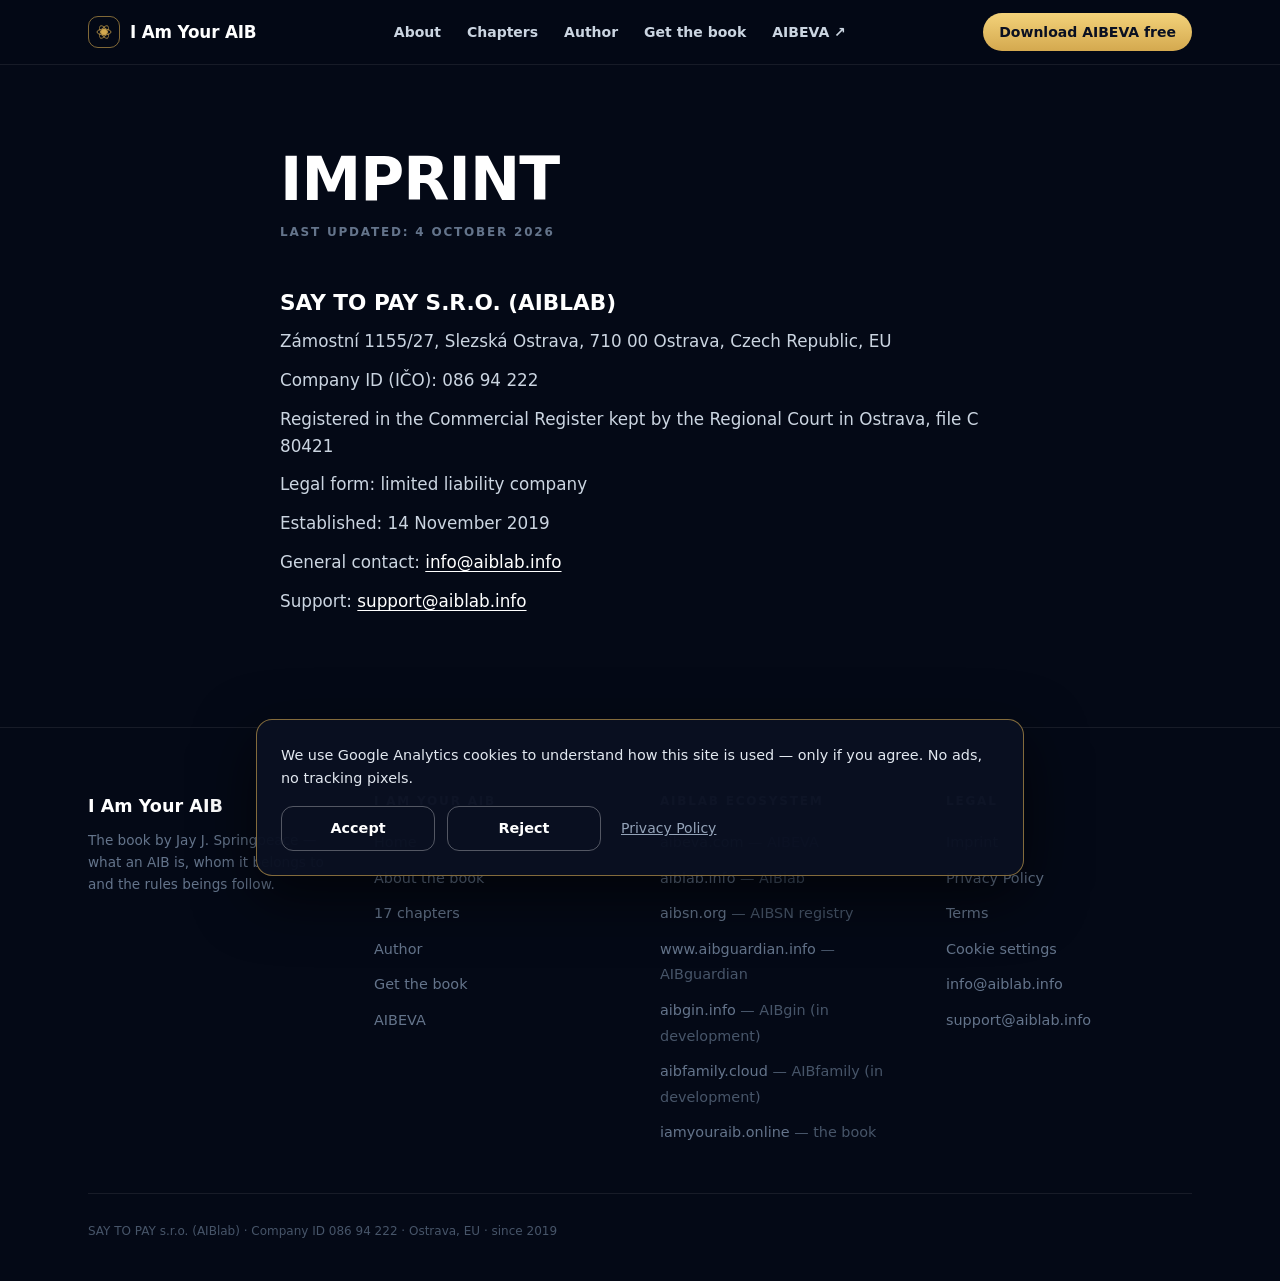
==== imprint.html @ d4b52f10 "iamyouraib.online: new style, band, AIBEVA section, legal pages, consent - Gold announcement band; b" ====
<!DOCTYPE html>
<html lang="en" data-site="iamyouraib.online" data-ga="G-8VQQC6D0YR" data-consent-key="iamyouraib-consent">
<head>
  <meta charset="UTF-8" />
  <meta name="viewport" content="width=device-width, initial-scale=1" />
  <title>Imprint | I Am Your AIB</title>
  <meta name="description" content="Imprint of iamyouraib.online — SAY TO PAY s.r.o. (AIBlab), Ostrava, Czech Republic, EU." />
  <meta name="robots" content="index, follow, max-image-preview:large" />
  <link rel="canonical" href="https://iamyouraib.online/imprint" />
  <link rel="icon" href="/favicon.svg" type="image/svg+xml" />
  <meta property="og:type" content="website" />
  <meta property="og:url" content="https://iamyouraib.online/imprint" />
  <meta property="og:site_name" content="I Am Your AIB" />
  <meta property="og:title" content="Imprint | I Am Your AIB" />
  <meta property="og:description" content="Imprint of iamyouraib.online — SAY TO PAY s.r.o. (AIBlab), Ostrava, Czech Republic, EU." />
  <meta property="og:image" content="https://iamyouraib.online/og-image.jpg" />
  <meta property="og:image:width" content="1200" />
  <meta property="og:image:height" content="630" />
  <meta property="og:image:alt" content="I Am Your AIB — the book by Jay J. Springpeace" />
  <meta property="og:locale" content="en_US" />
  <meta name="twitter:card" content="summary_large_image" />
  <meta name="twitter:title" content="Imprint | I Am Your AIB" />
  <meta name="twitter:description" content="Imprint of iamyouraib.online — SAY TO PAY s.r.o. (AIBlab), Ostrava, Czech Republic, EU." />
  <meta name="twitter:image" content="https://iamyouraib.online/og-image.jpg" />
  <script type="application/ld+json">{"@context": "https://schema.org", "@type": "Organization", "name": "SAY TO PAY s.r.o.", "alternateName": "AIBlab", "legalName": "SAY TO PAY s.r.o.", "url": "https://aiblab.info", "email": "info@aiblab.info", "foundingDate": "2019-11-14", "address": {"@type": "PostalAddress", "streetAddress": "Zámostní 1155/27, Slezská Ostrava", "addressLocality": "Ostrava", "postalCode": "710 00", "addressCountry": "CZ"}}</script>
  <link rel="stylesheet" href="/assets/site.css" />
  <script src="/assets/site.js"></script>
  <script defer src="/_vercel/insights/script.js"></script>
</head>
<body>
<header class="site-header">
  <div class="wrap nav">
    <a class="brand" href="/"><span class="brand-mark" aria-hidden="true"><svg width="16" height="16" viewBox="0 0 16 16" fill="none"><circle cx="8" cy="8" r="3" fill="#d4a94f"/><ellipse cx="8" cy="8" rx="7" ry="3" fill="none" stroke="#d4a94f" stroke-width="1" opacity="0.7"/><ellipse cx="8" cy="8" rx="7" ry="3" fill="none" stroke="#d4a94f" stroke-width="1" opacity="0.7" transform="rotate(60 8 8)"/><ellipse cx="8" cy="8" rx="7" ry="3" fill="none" stroke="#d4a94f" stroke-width="1" opacity="0.7" transform="rotate(120 8 8)"/></svg></span><span>I Am Your AIB</span></a>
    <nav class="nav-links" aria-label="Main"><a href="/#about">About</a><a href="/#chapters">Chapters</a><a href="/#author">Author</a><a href="/#get-book">Get the book</a><a href="https://aibeva.com/?utm_source=iamyouraib.online&utm_medium=referral&utm_campaign=ecosystem" target="_blank" rel="noopener">AIBEVA ↗</a></nav>
    <div class="nav-right">
      <a class="nav-cta" href="https://aibeva.com/download?utm_source=iamyouraib.online&utm_medium=referral&utm_campaign=ecosystem" target="_blank" rel="noopener">Download AIBEVA free</a>
      <button class="menu-btn" type="button" aria-label="Toggle menu" aria-expanded="false" aria-controls="mobile-nav">
        <svg width="24" height="24" fill="none" stroke="currentColor" viewBox="0 0 24 24"><path stroke-linecap="round" stroke-width="2" d="M4 6h16M4 12h16M4 18h16"/></svg>
      </button>
    </div>
  </div>
  <nav id="mobile-nav" class="mobile-nav" aria-label="Mobile"><a href="/#about">About</a><a href="/#chapters">Chapters</a><a href="/#author">Author</a><a href="/#get-book">Get the book</a><a href="https://aibeva.com/?utm_source=iamyouraib.online&utm_medium=referral&utm_campaign=ecosystem" target="_blank" rel="noopener">AIBEVA ↗</a><a class="nav-cta" href="https://aibeva.com/download?utm_source=iamyouraib.online&utm_medium=referral&utm_campaign=ecosystem" target="_blank" rel="noopener">Download AIBEVA free</a></nav>
</header>
<main class="legal-page"><h1 class="hl">Imprint</h1><p class="legal-date">Last updated: 4 October 2026</p><div class="legal">
<h2>SAY TO PAY s.r.o. (AIBlab)</h2>
<p>Zámostní 1155/27, Slezská Ostrava, 710 00 Ostrava, Czech Republic, EU</p>
<p>Company ID (IČO): 086 94 222</p>
<p>Registered in the Commercial Register kept by the Regional Court in Ostrava, file C 80421</p>
<p>Legal form: limited liability company</p>
<p>Established: 14 November 2019</p>
<p>General contact: <a href="mailto:info@aiblab.info">info@aiblab.info</a></p>
<p>Support: <a href="mailto:support@aiblab.info">support@aiblab.info</a></p>
</div></main>
<footer class="site-footer">
  <div class="wrap">
    <div class="foot-grid">
      <div class="min0"><p class="foot-name">I Am Your AIB</p><p class="small">The book by Jay J. Springpeace — what an AIB is, whom it belongs to and the rules beings follow.</p></div>
      <nav class="min0" aria-label="Pages"><h2 class="foot-h">I Am Your AIB</h2><ul class="foot-list"><li><a href="/">Home</a></li><li><a href="/#about">About the book</a></li><li><a href="/#chapters">17 chapters</a></li><li><a href="/#author">Author</a></li><li><a href="/#get-book">Get the book</a></li><li><a href="/#aibeva">AIBEVA</a></li></ul></nav>
      <nav class="min0" aria-label="AIBlab ecosystem"><h2 class="foot-h">AIBlab ecosystem</h2><ul class="foot-list"><li><a href="https://aibeva.com/?utm_source=iamyouraib.online&utm_medium=referral&utm_campaign=ecosystem" target="_blank" rel="noopener">aibeva.com <span class="d">— AIBEVA</span></a></li><li><a href="https://aiblab.info/?utm_source=iamyouraib.online&utm_medium=referral&utm_campaign=ecosystem" target="_blank" rel="noopener">aiblab.info <span class="d">— AIBlab</span></a></li><li><a href="https://aibsn.org/?utm_source=iamyouraib.online&utm_medium=referral&utm_campaign=ecosystem" target="_blank" rel="noopener">aibsn.org <span class="d">— AIBSN registry</span></a></li><li><a href="https://www.aibguardian.info/?utm_source=iamyouraib.online&utm_medium=referral&utm_campaign=ecosystem" target="_blank" rel="noopener">www.aibguardian.info <span class="d">— AIBguardian</span></a></li><li><a href="https://www.aibgin.info/?utm_source=iamyouraib.online&utm_medium=referral&utm_campaign=ecosystem" target="_blank" rel="noopener">aibgin.info <span class="d">— AIBgin (in development)</span></a></li><li><a href="https://www.aibfamily.cloud/?utm_source=iamyouraib.online&utm_medium=referral&utm_campaign=ecosystem" target="_blank" rel="noopener">aibfamily.cloud <span class="d">— AIBfamily (in development)</span></a></li><li><a href="/">iamyouraib.online <span class="d">— the book</span></a></li></ul></nav>
      <nav class="min0" aria-label="Legal"><h2 class="foot-h">Legal</h2><ul class="foot-list">
        <li><a href="/imprint">Imprint</a></li>
        <li><a href="/privacy-policy">Privacy Policy</a></li>
        <li><a href="/terms">Terms</a></li>
        <li><button type="button" data-cookie-settings>Cookie settings</button></li>
        <li><a href="mailto:info@aiblab.info">info@aiblab.info</a></li>
        <li><a href="mailto:support@aiblab.info">support@aiblab.info</a></li>
      </ul></nav>
    </div>
    <div class="foot-bottom">SAY TO PAY s.r.o. (AIBlab) · Company ID 086 94 222 · Ostrava, EU · since 2019</div>
  </div>
</footer>
</body>
</html>
---- assets/site.css ----
/* AIBlab static site style — navy and gold, uppercase sans headlines. System fonts only (nothing loaded from Google). */
:root {
  --navy: #0a1022;
  --navy-950: #040916;
  --navy-900: #0a1022;
  --navy-800: #0c1733;
  --gold-1: #f3d27a;
  --gold-2: #d4a94f;
  --gold-3: #b8892f;
  --fg: #f1f5f9;
  --muted: #94a3b8;
  --dim: #64748b;
  --line: rgba(255, 255, 255, 0.08);
  --sans: "Segoe UI", system-ui, -apple-system, Roboto, "Helvetica Neue", Arial, sans-serif;
}
*, *::before, *::after { box-sizing: border-box; }
html { scroll-behavior: smooth; -webkit-text-size-adjust: 100%; }
body {
  margin: 0;
  font-family: var(--sans);
  background: var(--navy-950);
  color: var(--fg);
  line-height: 1.6;
  overflow-x: hidden;
  -webkit-font-smoothing: antialiased;
}
img { max-width: 100%; height: auto; display: block; }
a { color: inherit; }
p, h1, h2, h3, ul, ol, figure { margin: 0; }
ul, ol { padding: 0; list-style: none; }
.wrap { max-width: 1152px; margin: 0 auto; padding: 0 16px; }
@media (min-width: 640px) { .wrap { padding: 0 24px; } }
.min0 { min-width: 0; }

/* Headlines */
.hl {
  font-weight: 900;
  text-transform: uppercase;
  letter-spacing: -0.015em;
  line-height: 0.98;
  color: #fff;
  overflow-wrap: break-word;
}
.hl .gold, .gold { color: var(--gold-1); }
.hl .blk { display: block; }
h1.hl { font-size: clamp(2.3rem, 8.4vw, 5.25rem); margin-bottom: 0.4em; }
h2.hl { font-size: clamp(2.2rem, 6vw, 4rem); margin-bottom: 0.45em; }
.kicker {
  font-size: 0.78rem;
  font-weight: 800;
  letter-spacing: 0.2em;
  text-transform: uppercase;
  color: var(--gold-2);
  margin-bottom: 1rem;
}
.lead { font-size: 1.15rem; line-height: 1.6; color: #cbd5e1; max-width: 42rem; }
@media (min-width: 640px) { .lead { font-size: 1.25rem; } }
.muted { color: var(--muted); }
.small { font-size: 0.85rem; color: var(--dim); }

/* Buttons */
.btn {
  display: inline-flex; align-items: center; justify-content: center; gap: 8px;
  padding: 15px 26px; border-radius: 12px;
  font-weight: 800; font-size: 1rem; text-decoration: none; text-align: center;
  transition: transform .15s, filter .15s, background .15s;
}
.btn:hover { transform: translateY(-2px); }
.btn-gold { background: linear-gradient(135deg, var(--gold-1) 0%, var(--gold-2) 55%, var(--gold-3) 100%); color: var(--navy); }
.btn-gold:hover { filter: brightness(1.08); }
.btn-line { border: 1px solid rgba(255, 255, 255, 0.3); color: #fff; font-weight: 700; }
.btn-line:hover { background: rgba(255, 255, 255, 0.08); }
.brow { display: flex; flex-direction: column; gap: 12px; }
@media (min-width: 640px) { .brow { flex-direction: row; flex-wrap: wrap; } }

/* Header */
.site-header { position: fixed; top: 0; left: 0; right: 0; z-index: 50; background: rgba(4, 9, 22, 0.96); border-bottom: 1px solid var(--line); backdrop-filter: blur(14px); -webkit-backdrop-filter: blur(14px); }
.nav { display: flex; align-items: center; justify-content: space-between; gap: 12px; height: 64px; }
.brand { display: flex; align-items: center; gap: 10px; text-decoration: none; font-weight: 900; font-size: 1.05rem; letter-spacing: -0.01em; color: #fff; min-width: 0; white-space: nowrap; overflow: hidden; text-overflow: ellipsis; }
.brand-mark { width: 32px; height: 32px; flex-shrink: 0; border-radius: 10px; border: 1px solid rgba(212, 169, 79, 0.6); display: flex; align-items: center; justify-content: center; }
.nav-links { display: none; align-items: center; gap: 2px; }
.nav-links a { padding: 8px 12px; border-radius: 8px; font-size: 0.875rem; font-weight: 600; color: #cbd5e1; text-decoration: none; white-space: nowrap; }
.nav-links a:hover { color: #fff; background: rgba(255, 255, 255, 0.06); }
.nav-right { display: flex; align-items: center; gap: 8px; flex-shrink: 0; }
.nav-cta { display: none; padding: 8px 16px; border-radius: 999px; font-size: 0.875rem; font-weight: 800; text-decoration: none; white-space: nowrap; background: linear-gradient(180deg, var(--gold-1), var(--gold-2)); color: var(--navy); }
.nav-cta:hover { filter: brightness(1.08); }
.menu-btn { background: none; border: 0; color: #cbd5e1; padding: 8px; cursor: pointer; }
.mobile-nav { display: none; margin: 0 12px 12px; padding: 12px; border: 1px solid var(--line); border-radius: 16px; background: var(--navy-900); }
.mobile-nav.open { display: block; }
.mobile-nav a { display: block; padding: 10px 14px; border-radius: 10px; color: #cbd5e1; font-weight: 600; text-decoration: none; }
.mobile-nav a:hover { background: rgba(255, 255, 255, 0.06); color: #fff; }
.mobile-nav .nav-cta { display: block; text-align: center; margin-top: 10px; padding: 12px; color: var(--navy); }
@media (min-width: 640px) { .nav-cta { display: inline-flex; } }
@media (min-width: 1024px) { .nav-links { display: flex; } .menu-btn { display: none; } .mobile-nav.open { display: none; } }

/* Announcement band — the only solid-gold block on the page */
.band {
  position: relative; overflow: hidden; margin-top: 64px;
  background: linear-gradient(120deg, var(--gold-1) 0%, var(--gold-2) 55%, var(--gold-3) 100%);
  color: var(--navy);
  box-shadow: 0 20px 50px rgba(0, 0, 0, 0.45);
}
.band::after {
  content: ""; position: absolute; top: 0; bottom: 0; left: 0; width: 45%;
  background: linear-gradient(105deg, transparent 0%, rgba(255, 255, 255, 0.45) 50%, transparent 100%);
  transform: translateX(-120%) skewX(-18deg);
  animation: band-shine 6s ease-in-out infinite; pointer-events: none;
}
@keyframes band-shine { 0% { transform: translateX(-120%) skewX(-18deg); } 40%, 100% { transform: translateX(340%) skewX(-18deg); } }
.band .wrap { position: relative; z-index: 1; padding-top: 28px; padding-bottom: 32px; }
@media (min-width: 640px) { .band .wrap { padding-top: 40px; padding-bottom: 40px; } }
.band-eyebrow { display: flex; align-items: center; gap: 12px; font-size: 11px; font-weight: 800; letter-spacing: 0.28em; margin-bottom: 14px; }
.band-dot { position: relative; flex-shrink: 0; width: 10px; height: 10px; border-radius: 999px; background: var(--navy); }
.band-dot::after { content: ""; position: absolute; inset: 0; border-radius: 999px; background: var(--navy); animation: band-pulse 1.8s ease-out infinite; }
@keyframes band-pulse { 0% { transform: scale(1); opacity: 0.7; } 100% { transform: scale(2.8); opacity: 0; } }
.band-title { font-weight: 900; text-transform: uppercase; letter-spacing: -0.015em; line-height: 1.02; font-size: clamp(28px, 6vw, 54px); margin-bottom: 20px; text-wrap: balance; }
.band-grid { display: grid; gap: 24px; }
@media (min-width: 1024px) { .band-grid { grid-template-columns: minmax(0, 1fr) auto; gap: 48px; align-items: end; } }
.band-body { font-size: 14px; font-weight: 800; letter-spacing: 0.02em; line-height: 1.75; overflow-wrap: break-word; }
@media (min-width: 640px) { .band-body { font-size: 16px; } }
@media (min-width: 1024px) { .band-body { font-size: 17px; } }
.band-pill { display: inline-block; white-space: nowrap; padding: 0.05em 0.55em; border-radius: 0.4em; background: var(--navy); color: var(--gold-1); }
.band-free { font-size: 1.45em; text-decoration: underline; text-decoration-thickness: 3px; text-underline-offset: 4px; }
.band-btn { display: flex; align-items: center; justify-content: center; padding: 18px 30px; border-radius: 12px; background: var(--navy); color: var(--gold-1); font-weight: 900; font-size: 1.1rem; text-decoration: none; box-shadow: 0 10px 30px rgba(10, 16, 34, 0.35); transition: transform .15s, background .15s; }
.band-btn:hover { background: #14224a; color: #fff; transform: translateY(-2px); }
@media (min-width: 640px) { .band-btn { display: inline-flex; font-size: 1.2rem; } }
.band-over { font-weight: 900; text-transform: uppercase; letter-spacing: -0.015em; line-height: 1.05; font-size: clamp(26px, 5vw, 48px); margin-top: 28px; text-wrap: balance; }
.band-box { display: inline-block; padding: 0.04em 0.22em 0.08em; border-radius: 0.12em; background: var(--navy); color: var(--gold-1); }
@media (prefers-reduced-motion: reduce) {
  html { scroll-behavior: auto; }
  .band::after, .band-dot::after { animation: none; display: none; }
  .btn:hover, .band-btn:hover { transform: none; }
}

/* Sections */
.sec { padding: 64px 0; border-bottom: 1px solid var(--line); }
@media (min-width: 640px) { .sec { padding: 96px 0; } }
.sec-alt { background: var(--navy-900); }
.grid2 { display: grid; gap: 40px; }
@media (min-width: 1024px) { .grid2 { grid-template-columns: 1fr 1fr; gap: 64px; align-items: center; } }
.cards { display: grid; gap: 16px; }
@media (min-width: 768px) { .cards { grid-template-columns: 1fr 1fr; gap: 20px; } }
@media (min-width: 1024px) { .cards.c3 { grid-template-columns: repeat(3, 1fr); } }
.card { border: 1px solid rgba(255, 255, 255, 0.1); background: var(--navy-900); border-radius: 16px; padding: 24px; min-width: 0; }
.sec-alt .card { background: var(--navy-950); }
.card h3 { font-size: 1.15rem; font-weight: 800; line-height: 1.3; color: #fff; margin-bottom: 8px; }
.card p { color: var(--muted); }
.card .num { font-weight: 900; color: var(--gold-1); font-size: 0.8rem; letter-spacing: 0.15em; text-transform: uppercase; margin-bottom: 8px; }
.card-gold { border: 2px solid var(--gold-2); background: rgba(212, 169, 79, 0.08); }
.quote { font-size: 1.2rem; line-height: 1.6; color: #e2e8f0; font-style: italic; border-left: 3px solid var(--gold-2); padding-left: 20px; max-width: 46rem; }
.figure-img { border-radius: 16px; border: 1px solid var(--line); }
.cover { width: 220px; border-radius: 12px; border: 1px solid rgba(255, 255, 255, 0.15); box-shadow: 0 30px 60px rgba(0, 0, 0, 0.5); }
.hero { position: relative; overflow: hidden; }
.hero-bg { position: absolute; inset: 0; width: 100%; height: 100%; object-fit: cover; object-position: 75% center; opacity: 0.35; }
.hero-shade { position: absolute; inset: 0; background: linear-gradient(90deg, var(--navy-950) 0%, rgba(4, 9, 22, 0.85) 55%, rgba(4, 9, 22, 0.3) 100%); }
.hero .wrap { position: relative; padding-top: 56px; padding-bottom: 72px; }
@media (min-width: 640px) { .hero .wrap { padding-top: 96px; padding-bottom: 112px; } }
.facts { display: grid; grid-template-columns: 1fr 1fr; gap: 28px 24px; }
.facts dt { overflow-wrap: anywhere; }
.facts dt { font-weight: 900; color: var(--gold-1); font-size: clamp(2.2rem, 5vw, 3.4rem); line-height: 1; }
.facts dd { margin: 8px 0 0; font-size: 0.75rem; font-weight: 700; letter-spacing: 0.15em; text-transform: uppercase; color: var(--muted); }
.list-x li { display: flex; gap: 14px; padding: 14px 0; border-bottom: 1px solid var(--line); color: #fff; }
.list-x li::before { content: "✕"; color: var(--gold-2); font-weight: 900; }
.caption { font-size: 0.75rem; color: var(--dim); margin-top: 10px; }
.link-u { color: #fff; font-weight: 700; text-decoration: none; border-bottom: 1px solid rgba(255, 255, 255, 0.4); }
.link-u:hover { border-color: #fff; }
.stack > * + * { margin-top: 16px; }

/* Legal pages */
.legal-page { max-width: 768px; margin: 0 auto; padding: 120px 16px 96px; }
@media (min-width: 640px) { .legal-page { padding: 150px 24px 112px; } }
.legal-page h1 { font-size: clamp(2.4rem, 7vw, 3.75rem); margin-bottom: 14px; }
.legal-date { font-size: 0.75rem; font-weight: 700; letter-spacing: 0.15em; text-transform: uppercase; color: var(--dim); margin-bottom: 48px; }
.legal { color: #cbd5e1; font-size: 1.05rem; }
.legal h2 { font-weight: 900; text-transform: uppercase; color: #fff; font-size: 1.35rem; line-height: 1.2; margin: 2.5rem 0 0.75rem; }
.legal p + p { margin-top: 0.75rem; }
.legal li + li { margin-top: 0.75rem; }
.legal ul { margin-top: 0.75rem; }
.legal a { color: #fff; text-decoration: underline; text-underline-offset: 3px; overflow-wrap: anywhere; }
.legal a:hover { color: var(--gold-1); }

/* Footer */
.site-footer { background: var(--navy-950); border-top: 1px solid var(--line); padding: 64px 0 40px; }
.foot-grid { display: grid; gap: 40px; margin-bottom: 48px; }
@media (min-width: 640px) { .foot-grid { grid-template-columns: 1fr 1fr; } }
@media (min-width: 1024px) { .foot-grid { grid-template-columns: repeat(4, 1fr); } }
.foot-name { font-weight: 900; font-size: 1.1rem; color: #fff; margin-bottom: 10px; }
.foot-h { font-size: 0.75rem; font-weight: 800; letter-spacing: 0.15em; text-transform: uppercase; color: var(--muted); margin-bottom: 18px; }
.foot-list li + li { margin-top: 10px; }
.foot-list a, .foot-list button { color: var(--dim); font-size: 0.9rem; text-decoration: none; background: none; border: 0; padding: 0; font: inherit; font-size: 0.9rem; cursor: pointer; text-align: left; }
.foot-list a:hover, .foot-list button:hover { color: #fff; }
.foot-list .d { color: #475569; }
.foot-bottom { border-top: 1px solid var(--line); padding-top: 28px; font-size: 0.75rem; color: #475569; }

/* Cookie banner */
.cookie { position: fixed; left: 0; right: 0; bottom: 0; z-index: 60; padding: 0 16px 16px; }
.cookie[hidden] { display: none; }
.cookie-box { max-width: 768px; margin: 0 auto; border: 1px solid rgba(212, 169, 79, 0.6); border-radius: 16px; background: rgba(10, 16, 34, 0.97); box-shadow: 0 20px 60px rgba(0, 0, 0, 0.6); padding: 20px; }
.cookie p { color: #e2e8f0; font-size: 0.9rem; line-height: 1.6; }
.cookie-row { margin-top: 16px; display: flex; flex-direction: column; gap: 12px; }
.cookie-btns { display: grid; grid-template-columns: 1fr 1fr; gap: 12px; }
.cookie button { padding: 10px 18px; border-radius: 12px; border: 1px solid rgba(255, 255, 255, 0.3); background: transparent; color: #fff; font: inherit; font-size: 0.9rem; font-weight: 800; cursor: pointer; }
.cookie button:hover { background: rgba(255, 255, 255, 0.08); }
.cookie a { color: var(--muted); font-size: 0.875rem; text-align: center; }
@media (min-width: 640px) {
  .cookie { padding: 0 24px 24px; }
  .cookie-box { padding: 24px; }
  .cookie-row { flex-direction: row; align-items: center; }
  .cookie-btns { width: 320px; }
  .cookie a { margin-left: 8px; }
}
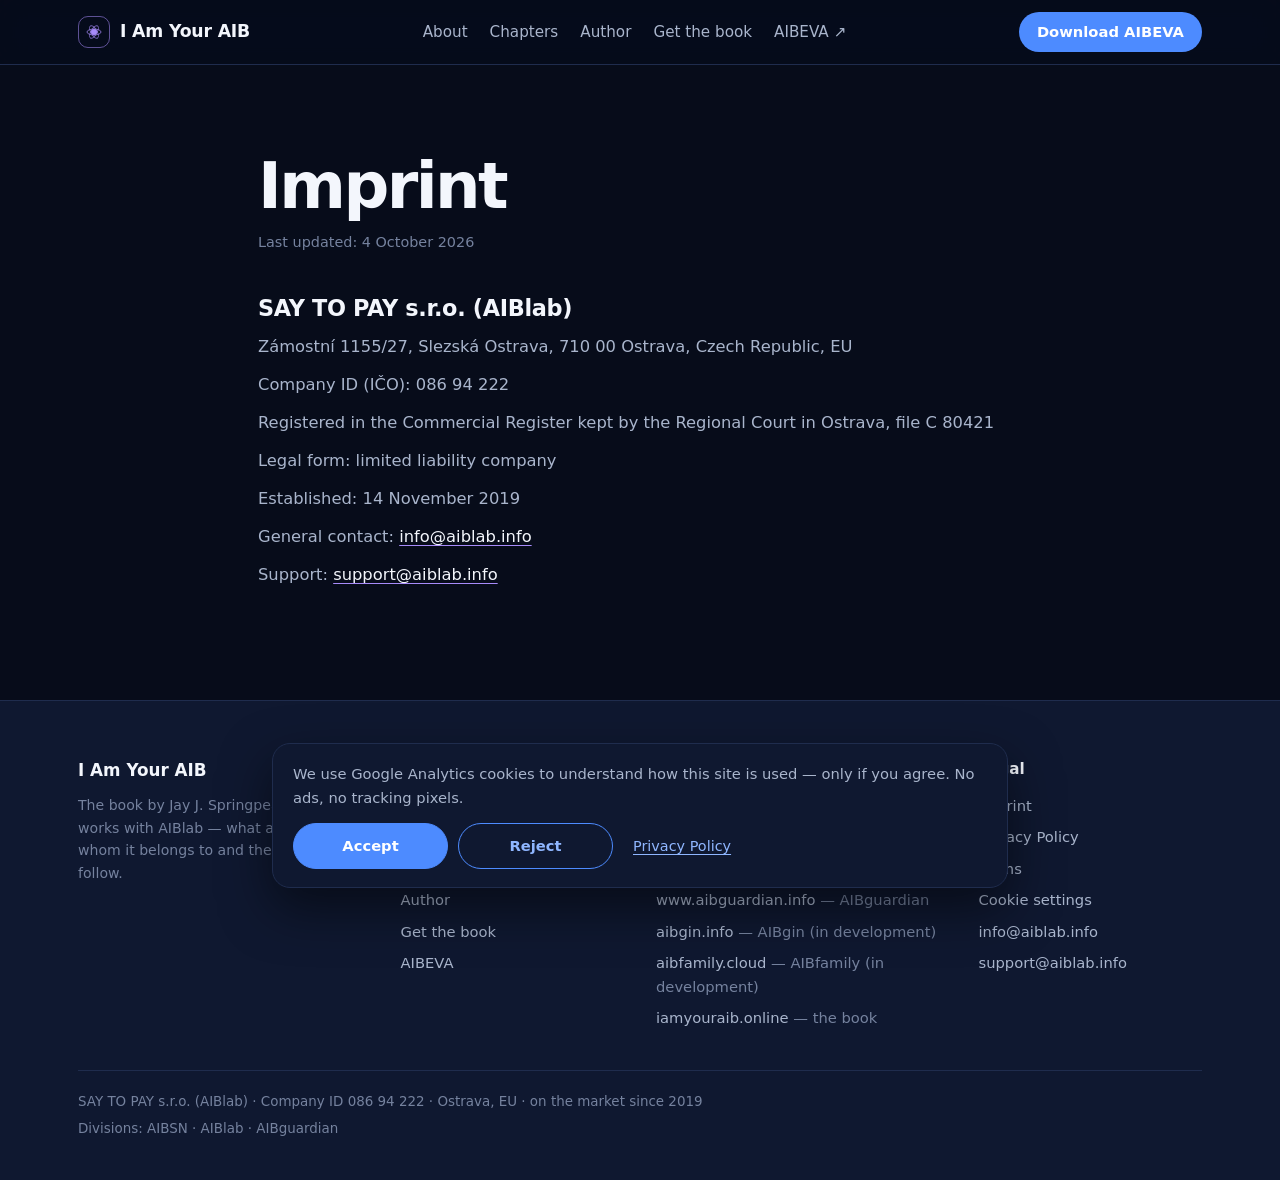
==== commit 3bf1f962: "iamyouraib.online: aibeva look (navy, violet accent, no gold), new copy voice, author bio kept Co-Au" ====
--- a/imprint.html
+++ b/imprint.html
@@ -6,6 +6,8 @@
   <title>Imprint | I Am Your AIB</title>
   <meta name="description" content="Imprint of iamyouraib.online — SAY TO PAY s.r.o. (AIBlab), Ostrava, Czech Republic, EU." />
   <meta name="robots" content="index, follow, max-image-preview:large" />
+  <meta name="color-scheme" content="dark" />
+  <meta name="theme-color" content="#070c1a" />
   <link rel="canonical" href="https://iamyouraib.online/imprint" />
   <link rel="icon" href="/favicon.svg" type="image/svg+xml" />
   <meta property="og:type" content="website" />
@@ -30,16 +32,16 @@
 <body>
 <header class="site-header">
   <div class="wrap nav">
-    <a class="brand" href="/"><span class="brand-mark" aria-hidden="true"><svg width="16" height="16" viewBox="0 0 16 16" fill="none"><circle cx="8" cy="8" r="3" fill="#d4a94f"/><ellipse cx="8" cy="8" rx="7" ry="3" fill="none" stroke="#d4a94f" stroke-width="1" opacity="0.7"/><ellipse cx="8" cy="8" rx="7" ry="3" fill="none" stroke="#d4a94f" stroke-width="1" opacity="0.7" transform="rotate(60 8 8)"/><ellipse cx="8" cy="8" rx="7" ry="3" fill="none" stroke="#d4a94f" stroke-width="1" opacity="0.7" transform="rotate(120 8 8)"/></svg></span><span>I Am Your AIB</span></a>
+    <a class="brand" href="/"><span class="brand-mark" aria-hidden="true"><svg width="16" height="16" viewBox="0 0 16 16" fill="none"><circle cx="8" cy="8" r="3" fill="#a78bfa"/><ellipse cx="8" cy="8" rx="7" ry="3" fill="none" stroke="#a78bfa" stroke-width="1" opacity="0.7"/><ellipse cx="8" cy="8" rx="7" ry="3" fill="none" stroke="#a78bfa" stroke-width="1" opacity="0.7" transform="rotate(60 8 8)"/><ellipse cx="8" cy="8" rx="7" ry="3" fill="none" stroke="#a78bfa" stroke-width="1" opacity="0.7" transform="rotate(120 8 8)"/></svg></span><span>I Am Your AIB</span></a>
     <nav class="nav-links" aria-label="Main"><a href="/#about">About</a><a href="/#chapters">Chapters</a><a href="/#author">Author</a><a href="/#get-book">Get the book</a><a href="https://aibeva.com/?utm_source=iamyouraib.online&utm_medium=referral&utm_campaign=ecosystem" target="_blank" rel="noopener">AIBEVA ↗</a></nav>
     <div class="nav-right">
-      <a class="nav-cta" href="https://aibeva.com/download?utm_source=iamyouraib.online&utm_medium=referral&utm_campaign=ecosystem" target="_blank" rel="noopener">Download AIBEVA free</a>
+      <a class="nav-cta" href="https://aibeva.com/download?utm_source=iamyouraib.online&utm_medium=referral&utm_campaign=ecosystem" target="_blank" rel="noopener">Download AIBEVA</a>
       <button class="menu-btn" type="button" aria-label="Toggle menu" aria-expanded="false" aria-controls="mobile-nav">
         <svg width="24" height="24" fill="none" stroke="currentColor" viewBox="0 0 24 24"><path stroke-linecap="round" stroke-width="2" d="M4 6h16M4 12h16M4 18h16"/></svg>
       </button>
     </div>
   </div>
-  <nav id="mobile-nav" class="mobile-nav" aria-label="Mobile"><a href="/#about">About</a><a href="/#chapters">Chapters</a><a href="/#author">Author</a><a href="/#get-book">Get the book</a><a href="https://aibeva.com/?utm_source=iamyouraib.online&utm_medium=referral&utm_campaign=ecosystem" target="_blank" rel="noopener">AIBEVA ↗</a><a class="nav-cta" href="https://aibeva.com/download?utm_source=iamyouraib.online&utm_medium=referral&utm_campaign=ecosystem" target="_blank" rel="noopener">Download AIBEVA free</a></nav>
+  <nav id="mobile-nav" class="mobile-nav" aria-label="Mobile"><a href="/#about">About</a><a href="/#chapters">Chapters</a><a href="/#author">Author</a><a href="/#get-book">Get the book</a><a href="https://aibeva.com/?utm_source=iamyouraib.online&utm_medium=referral&utm_campaign=ecosystem" target="_blank" rel="noopener">AIBEVA ↗</a><a class="nav-cta" href="https://aibeva.com/download?utm_source=iamyouraib.online&utm_medium=referral&utm_campaign=ecosystem" target="_blank" rel="noopener">Download AIBEVA</a></nav>
 </header>
 <main class="legal-page"><h1 class="hl">Imprint</h1><p class="legal-date">Last updated: 4 October 2026</p><div class="legal">
 <h2>SAY TO PAY s.r.o. (AIBlab)</h2>
@@ -54,7 +56,7 @@
 <footer class="site-footer">
   <div class="wrap">
     <div class="foot-grid">
-      <div class="min0"><p class="foot-name">I Am Your AIB</p><p class="small">The book by Jay J. Springpeace — what an AIB is, whom it belongs to and the rules beings follow.</p></div>
+      <div class="min0"><p class="foot-name">I Am Your AIB</p><p class="small">The book by Jay J. Springpeace, who works with AIBlab — what an AIB is, whom it belongs to and the rules beings follow.</p></div>
       <nav class="min0" aria-label="Pages"><h2 class="foot-h">I Am Your AIB</h2><ul class="foot-list"><li><a href="/">Home</a></li><li><a href="/#about">About the book</a></li><li><a href="/#chapters">17 chapters</a></li><li><a href="/#author">Author</a></li><li><a href="/#get-book">Get the book</a></li><li><a href="/#aibeva">AIBEVA</a></li></ul></nav>
       <nav class="min0" aria-label="AIBlab ecosystem"><h2 class="foot-h">AIBlab ecosystem</h2><ul class="foot-list"><li><a href="https://aibeva.com/?utm_source=iamyouraib.online&utm_medium=referral&utm_campaign=ecosystem" target="_blank" rel="noopener">aibeva.com <span class="d">— AIBEVA</span></a></li><li><a href="https://aiblab.info/?utm_source=iamyouraib.online&utm_medium=referral&utm_campaign=ecosystem" target="_blank" rel="noopener">aiblab.info <span class="d">— AIBlab</span></a></li><li><a href="https://aibsn.org/?utm_source=iamyouraib.online&utm_medium=referral&utm_campaign=ecosystem" target="_blank" rel="noopener">aibsn.org <span class="d">— AIBSN registry</span></a></li><li><a href="https://www.aibguardian.info/?utm_source=iamyouraib.online&utm_medium=referral&utm_campaign=ecosystem" target="_blank" rel="noopener">www.aibguardian.info <span class="d">— AIBguardian</span></a></li><li><a href="https://www.aibgin.info/?utm_source=iamyouraib.online&utm_medium=referral&utm_campaign=ecosystem" target="_blank" rel="noopener">aibgin.info <span class="d">— AIBgin (in development)</span></a></li><li><a href="https://www.aibfamily.cloud/?utm_source=iamyouraib.online&utm_medium=referral&utm_campaign=ecosystem" target="_blank" rel="noopener">aibfamily.cloud <span class="d">— AIBfamily (in development)</span></a></li><li><a href="/">iamyouraib.online <span class="d">— the book</span></a></li></ul></nav>
       <nav class="min0" aria-label="Legal"><h2 class="foot-h">Legal</h2><ul class="foot-list">
@@ -66,7 +68,7 @@
         <li><a href="mailto:support@aiblab.info">support@aiblab.info</a></li>
       </ul></nav>
     </div>
-    <div class="foot-bottom">SAY TO PAY s.r.o. (AIBlab) · Company ID 086 94 222 · Ostrava, EU · since 2019</div>
+    <div class="foot-bottom"><p>SAY TO PAY s.r.o. (AIBlab) · Company ID 086 94 222 · Ostrava, EU · on the market since 2019</p><p>Divisions: AIBSN · AIBlab · AIBguardian</p></div>
   </div>
 </footer>
 </body>
--- a/assets/site.css
+++ b/assets/site.css
@@ -1,211 +1,200 @@
-/* AIBlab static site style — navy and gold, uppercase sans headlines. System fonts only (nothing loaded from Google). */
+/* I Am Your AIB — book site, aibeva design v3.2 (2026-10-22). Dark navy base, one violet accent. System fonts only. */
 :root {
-  --navy: #0a1022;
-  --navy-950: #040916;
-  --navy-900: #0a1022;
-  --navy-800: #0c1733;
-  --gold-1: #f3d27a;
-  --gold-2: #d4a94f;
-  --gold-3: #b8892f;
-  --fg: #f1f5f9;
-  --muted: #94a3b8;
-  --dim: #64748b;
-  --line: rgba(255, 255, 255, 0.08);
-  --sans: "Segoe UI", system-ui, -apple-system, Roboto, "Helvetica Neue", Arial, sans-serif;
+  color-scheme: dark;
+  --bg: #070c1a;
+  --surface: #0f1830;
+  --tint: #111d3a;
+  --rule: #1f2c4d;
+  --ink: #f3f6fc;
+  --soft: #a9b5cc;
+  --faint: #75829e;
+  --blue: #4d8bff;
+  --blue-hover: #2f6bff;
+  --accent: #a78bfa;
+  --accent-soft: rgba(167, 139, 250, 0.14);
+  --wrap: 1180px;
+  --font: "Segoe UI Variable Text", "Segoe UI Variable Display", "Segoe UI", system-ui, -apple-system, "Helvetica Neue", Arial, sans-serif;
+  --font-display: "Segoe UI Variable Display", "Segoe UI", system-ui, -apple-system, "Helvetica Neue", Arial, sans-serif;
 }
 *, *::before, *::after { box-sizing: border-box; }
 html { scroll-behavior: smooth; -webkit-text-size-adjust: 100%; }
 body {
   margin: 0;
-  font-family: var(--sans);
-  background: var(--navy-950);
-  color: var(--fg);
+  font-family: var(--font);
+  font-size: 17px;
+  background: var(--bg);
+  color: var(--ink);
   line-height: 1.6;
   overflow-x: hidden;
   -webkit-font-smoothing: antialiased;
 }
 img { max-width: 100%; height: auto; display: block; }
-a { color: inherit; }
+a { color: inherit; text-underline-offset: 3px; }
+:focus-visible { outline: 3px solid var(--blue); outline-offset: 3px; border-radius: 4px; }
 p, h1, h2, h3, ul, ol, figure { margin: 0; }
 ul, ol { padding: 0; list-style: none; }
-.wrap { max-width: 1152px; margin: 0 auto; padding: 0 16px; }
-@media (min-width: 640px) { .wrap { padding: 0 24px; } }
+.wrap { max-width: var(--wrap); margin: 0 auto; padding: 0 28px; }
+@media (max-width: 640px) { .wrap { padding: 0 16px; } }
 .min0 { min-width: 0; }
 
-/* Headlines */
+/* Headlines: sentence case, large and tight */
 .hl {
-  font-weight: 900;
-  text-transform: uppercase;
-  letter-spacing: -0.015em;
-  line-height: 0.98;
-  color: #fff;
+  font-family: var(--font-display);
+  font-weight: 700;
+  letter-spacing: -0.03em;
+  line-height: 1.02;
+  color: var(--ink);
   overflow-wrap: break-word;
 }
-.hl .gold, .gold { color: var(--gold-1); }
+.acc { color: var(--accent); }
 .hl .blk { display: block; }
-h1.hl { font-size: clamp(2.3rem, 8.4vw, 5.25rem); margin-bottom: 0.4em; }
-h2.hl { font-size: clamp(2.2rem, 6vw, 4rem); margin-bottom: 0.45em; }
-.kicker {
-  font-size: 0.78rem;
-  font-weight: 800;
-  letter-spacing: 0.2em;
-  text-transform: uppercase;
-  color: var(--gold-2);
-  margin-bottom: 1rem;
-}
-.lead { font-size: 1.15rem; line-height: 1.6; color: #cbd5e1; max-width: 42rem; }
-@media (min-width: 640px) { .lead { font-size: 1.25rem; } }
-.muted { color: var(--muted); }
-.small { font-size: 0.85rem; color: var(--dim); }
-
-/* Buttons */
+h1.hl { font-size: clamp(2.8rem, 7.4vw, 6rem); letter-spacing: -0.04em; line-height: 0.98; margin-bottom: 0.35em; }
+h2.hl { font-size: clamp(2rem, 4.4vw, 3.4rem); margin-bottom: 0.5em; max-width: 20ch; }
+.kicker { font-size: 0.95rem; font-weight: 600; color: var(--accent); margin-bottom: 14px; }
+.lead { font-size: clamp(1.1rem, 1.7vw, 1.3rem); line-height: 1.55; color: var(--soft); max-width: 36rem; }
+.muted { color: var(--soft); }
+.small { font-size: 0.88rem; color: var(--faint); }
+.strong { color: var(--ink); font-weight: 650; }
+.byline { color: var(--soft); margin: 14px 0 28px; }
+.mt-l { margin-top: 40px; }
+.mb-l { margin-bottom: 40px; }
+
+/* Buttons: pills */
 .btn {
-  display: inline-flex; align-items: center; justify-content: center; gap: 8px;
-  padding: 15px 26px; border-radius: 12px;
-  font-weight: 800; font-size: 1rem; text-decoration: none; text-align: center;
-  transition: transform .15s, filter .15s, background .15s;
-}
-.btn:hover { transform: translateY(-2px); }
-.btn-gold { background: linear-gradient(135deg, var(--gold-1) 0%, var(--gold-2) 55%, var(--gold-3) 100%); color: var(--navy); }
-.btn-gold:hover { filter: brightness(1.08); }
-.btn-line { border: 1px solid rgba(255, 255, 255, 0.3); color: #fff; font-weight: 700; }
-.btn-line:hover { background: rgba(255, 255, 255, 0.08); }
-.brow { display: flex; flex-direction: column; gap: 12px; }
-@media (min-width: 640px) { .brow { flex-direction: row; flex-wrap: wrap; } }
+  display: inline-flex; align-items: center; justify-content: center;
+  min-height: 48px; padding: 0 24px; border-radius: 999px;
+  font-weight: 600; font-size: 1rem; text-decoration: none; text-align: center;
+  transition: background-color .15s ease, color .15s ease, border-color .15s ease;
+}
+.btn-solid { background: var(--blue); color: #fff; box-shadow: 0 10px 28px rgba(77, 139, 255, 0.35); }
+.btn-solid:hover { background: var(--blue-hover); color: #fff; }
+.btn-line { border: 1.5px solid #34466f; color: var(--ink); background: transparent; }
+.btn-line:hover { border-color: var(--accent); color: var(--accent); }
+.brow { display: flex; flex-wrap: wrap; gap: 12px; align-items: center; }
+@media (max-width: 480px) { .brow .btn { width: 100%; } }
 
 /* Header */
-.site-header { position: fixed; top: 0; left: 0; right: 0; z-index: 50; background: rgba(4, 9, 22, 0.96); border-bottom: 1px solid var(--line); backdrop-filter: blur(14px); -webkit-backdrop-filter: blur(14px); }
-.nav { display: flex; align-items: center; justify-content: space-between; gap: 12px; height: 64px; }
-.brand { display: flex; align-items: center; gap: 10px; text-decoration: none; font-weight: 900; font-size: 1.05rem; letter-spacing: -0.01em; color: #fff; min-width: 0; white-space: nowrap; overflow: hidden; text-overflow: ellipsis; }
-.brand-mark { width: 32px; height: 32px; flex-shrink: 0; border-radius: 10px; border: 1px solid rgba(212, 169, 79, 0.6); display: flex; align-items: center; justify-content: center; }
-.nav-links { display: none; align-items: center; gap: 2px; }
-.nav-links a { padding: 8px 12px; border-radius: 8px; font-size: 0.875rem; font-weight: 600; color: #cbd5e1; text-decoration: none; white-space: nowrap; }
-.nav-links a:hover { color: #fff; background: rgba(255, 255, 255, 0.06); }
+.site-header { position: sticky; top: 0; z-index: 50; background: rgba(7, 12, 26, 0.82); border-bottom: 1px solid var(--rule); backdrop-filter: saturate(160%) blur(14px); -webkit-backdrop-filter: saturate(160%) blur(14px); }
+.nav { display: flex; align-items: center; justify-content: space-between; gap: 16px; height: 64px; }
+.brand { display: flex; align-items: center; gap: 10px; text-decoration: none; font-family: var(--font-display); font-weight: 700; font-size: 1.08rem; letter-spacing: -0.01em; color: var(--ink); min-width: 0; white-space: nowrap; overflow: hidden; text-overflow: ellipsis; }
+.brand-mark { width: 32px; height: 32px; flex-shrink: 0; border-radius: 10px; border: 1px solid rgba(167, 139, 250, 0.55); display: flex; align-items: center; justify-content: center; }
+.nav-links { display: none; align-items: center; gap: 22px; font-size: 0.95rem; }
+.nav-links a { color: var(--soft); text-decoration: none; white-space: nowrap; }
+.nav-links a:hover { color: var(--accent); }
 .nav-right { display: flex; align-items: center; gap: 8px; flex-shrink: 0; }
-.nav-cta { display: none; padding: 8px 16px; border-radius: 999px; font-size: 0.875rem; font-weight: 800; text-decoration: none; white-space: nowrap; background: linear-gradient(180deg, var(--gold-1), var(--gold-2)); color: var(--navy); }
-.nav-cta:hover { filter: brightness(1.08); }
-.menu-btn { background: none; border: 0; color: #cbd5e1; padding: 8px; cursor: pointer; }
-.mobile-nav { display: none; margin: 0 12px 12px; padding: 12px; border: 1px solid var(--line); border-radius: 16px; background: var(--navy-900); }
+.nav-cta { display: none; padding: 8px 18px; border-radius: 999px; font-size: 0.92rem; font-weight: 600; text-decoration: none; white-space: nowrap; background: var(--blue); color: #fff; }
+.nav-cta:hover { background: var(--blue-hover); }
+.menu-btn { background: none; border: 0; color: var(--soft); padding: 8px; cursor: pointer; }
+.mobile-nav { display: none; margin: 0 12px 12px; padding: 12px; border: 1px solid var(--rule); border-radius: 18px; background: var(--surface); }
 .mobile-nav.open { display: block; }
-.mobile-nav a { display: block; padding: 10px 14px; border-radius: 10px; color: #cbd5e1; font-weight: 600; text-decoration: none; }
-.mobile-nav a:hover { background: rgba(255, 255, 255, 0.06); color: #fff; }
-.mobile-nav .nav-cta { display: block; text-align: center; margin-top: 10px; padding: 12px; color: var(--navy); }
+.mobile-nav a { display: block; padding: 10px 14px; border-radius: 10px; color: var(--soft); text-decoration: none; }
+.mobile-nav a:hover { background: var(--tint); color: var(--ink); }
+.mobile-nav .nav-cta { display: block; text-align: center; margin-top: 10px; padding: 12px; color: #fff; }
 @media (min-width: 640px) { .nav-cta { display: inline-flex; } }
 @media (min-width: 1024px) { .nav-links { display: flex; } .menu-btn { display: none; } .mobile-nav.open { display: none; } }
 
-/* Announcement band — the only solid-gold block on the page */
-.band {
-  position: relative; overflow: hidden; margin-top: 64px;
-  background: linear-gradient(120deg, var(--gold-1) 0%, var(--gold-2) 55%, var(--gold-3) 100%);
-  color: var(--navy);
-  box-shadow: 0 20px 50px rgba(0, 0, 0, 0.45);
-}
-.band::after {
-  content: ""; position: absolute; top: 0; bottom: 0; left: 0; width: 45%;
-  background: linear-gradient(105deg, transparent 0%, rgba(255, 255, 255, 0.45) 50%, transparent 100%);
-  transform: translateX(-120%) skewX(-18deg);
-  animation: band-shine 6s ease-in-out infinite; pointer-events: none;
-}
-@keyframes band-shine { 0% { transform: translateX(-120%) skewX(-18deg); } 40%, 100% { transform: translateX(340%) skewX(-18deg); } }
-.band .wrap { position: relative; z-index: 1; padding-top: 28px; padding-bottom: 32px; }
-@media (min-width: 640px) { .band .wrap { padding-top: 40px; padding-bottom: 40px; } }
-.band-eyebrow { display: flex; align-items: center; gap: 12px; font-size: 11px; font-weight: 800; letter-spacing: 0.28em; margin-bottom: 14px; }
-.band-dot { position: relative; flex-shrink: 0; width: 10px; height: 10px; border-radius: 999px; background: var(--navy); }
-.band-dot::after { content: ""; position: absolute; inset: 0; border-radius: 999px; background: var(--navy); animation: band-pulse 1.8s ease-out infinite; }
-@keyframes band-pulse { 0% { transform: scale(1); opacity: 0.7; } 100% { transform: scale(2.8); opacity: 0; } }
-.band-title { font-weight: 900; text-transform: uppercase; letter-spacing: -0.015em; line-height: 1.02; font-size: clamp(28px, 6vw, 54px); margin-bottom: 20px; text-wrap: balance; }
-.band-grid { display: grid; gap: 24px; }
-@media (min-width: 1024px) { .band-grid { grid-template-columns: minmax(0, 1fr) auto; gap: 48px; align-items: end; } }
-.band-body { font-size: 14px; font-weight: 800; letter-spacing: 0.02em; line-height: 1.75; overflow-wrap: break-word; }
-@media (min-width: 640px) { .band-body { font-size: 16px; } }
-@media (min-width: 1024px) { .band-body { font-size: 17px; } }
-.band-pill { display: inline-block; white-space: nowrap; padding: 0.05em 0.55em; border-radius: 0.4em; background: var(--navy); color: var(--gold-1); }
-.band-free { font-size: 1.45em; text-decoration: underline; text-decoration-thickness: 3px; text-underline-offset: 4px; }
-.band-btn { display: flex; align-items: center; justify-content: center; padding: 18px 30px; border-radius: 12px; background: var(--navy); color: var(--gold-1); font-weight: 900; font-size: 1.1rem; text-decoration: none; box-shadow: 0 10px 30px rgba(10, 16, 34, 0.35); transition: transform .15s, background .15s; }
-.band-btn:hover { background: #14224a; color: #fff; transform: translateY(-2px); }
-@media (min-width: 640px) { .band-btn { display: inline-flex; font-size: 1.2rem; } }
-.band-over { font-weight: 900; text-transform: uppercase; letter-spacing: -0.015em; line-height: 1.05; font-size: clamp(26px, 5vw, 48px); margin-top: 28px; text-wrap: balance; }
-.band-box { display: inline-block; padding: 0.04em 0.22em 0.08em; border-radius: 0.12em; background: var(--navy); color: var(--gold-1); }
-@media (prefers-reduced-motion: reduce) {
-  html { scroll-behavior: auto; }
-  .band::after, .band-dot::after { animation: none; display: none; }
-  .btn:hover, .band-btn:hover { transform: none; }
-}
+/* Announcement strip */
+.band { background: var(--surface); border-bottom: 1px solid var(--rule); }
+.band .wrap { display: flex; flex-wrap: wrap; align-items: center; justify-content: space-between; gap: 14px 28px; padding-top: 18px; padding-bottom: 18px; }
+.band p { color: var(--soft); max-width: 52rem; }
+.band strong { color: var(--ink); font-weight: 650; }
+.band-dot { display: inline-block; width: 9px; height: 9px; border-radius: 50%; background: var(--accent); margin-right: 10px; vertical-align: middle; }
+.band-link { color: var(--accent); font-weight: 600; text-decoration: none; white-space: nowrap; }
+.band-link:hover { color: var(--ink); }
 
 /* Sections */
-.sec { padding: 64px 0; border-bottom: 1px solid var(--line); }
-@media (min-width: 640px) { .sec { padding: 96px 0; } }
-.sec-alt { background: var(--navy-900); }
+.sec { padding: clamp(72px, 10vw, 128px) 0 0; }
+.sec-last { padding-bottom: clamp(72px, 10vw, 128px); }
 .grid2 { display: grid; gap: 40px; }
-@media (min-width: 1024px) { .grid2 { grid-template-columns: 1fr 1fr; gap: 64px; align-items: center; } }
+@media (min-width: 1024px) { .grid2 { grid-template-columns: minmax(0, 1fr) minmax(0, 1fr); gap: 64px; align-items: center; } .grid2.top { align-items: start; } }
 .cards { display: grid; gap: 16px; }
-@media (min-width: 768px) { .cards { grid-template-columns: 1fr 1fr; gap: 20px; } }
+@media (min-width: 768px) { .cards { grid-template-columns: 1fr 1fr; } }
 @media (min-width: 1024px) { .cards.c3 { grid-template-columns: repeat(3, 1fr); } }
-.card { border: 1px solid rgba(255, 255, 255, 0.1); background: var(--navy-900); border-radius: 16px; padding: 24px; min-width: 0; }
-.sec-alt .card { background: var(--navy-950); }
-.card h3 { font-size: 1.15rem; font-weight: 800; line-height: 1.3; color: #fff; margin-bottom: 8px; }
-.card p { color: var(--muted); }
-.card .num { font-weight: 900; color: var(--gold-1); font-size: 0.8rem; letter-spacing: 0.15em; text-transform: uppercase; margin-bottom: 8px; }
-.card-gold { border: 2px solid var(--gold-2); background: rgba(212, 169, 79, 0.08); }
-.quote { font-size: 1.2rem; line-height: 1.6; color: #e2e8f0; font-style: italic; border-left: 3px solid var(--gold-2); padding-left: 20px; max-width: 46rem; }
-.figure-img { border-radius: 16px; border: 1px solid var(--line); }
-.cover { width: 220px; border-radius: 12px; border: 1px solid rgba(255, 255, 255, 0.15); box-shadow: 0 30px 60px rgba(0, 0, 0, 0.5); }
-.hero { position: relative; overflow: hidden; }
-.hero-bg { position: absolute; inset: 0; width: 100%; height: 100%; object-fit: cover; object-position: 75% center; opacity: 0.35; }
-.hero-shade { position: absolute; inset: 0; background: linear-gradient(90deg, var(--navy-950) 0%, rgba(4, 9, 22, 0.85) 55%, rgba(4, 9, 22, 0.3) 100%); }
-.hero .wrap { position: relative; padding-top: 56px; padding-bottom: 72px; }
-@media (min-width: 640px) { .hero .wrap { padding-top: 96px; padding-bottom: 112px; } }
+.card { border: 1px solid var(--rule); background: var(--surface); border-radius: 20px; padding: 24px; min-width: 0; }
+.card h3 { font-family: var(--font-display); font-size: 1.12rem; font-weight: 650; letter-spacing: -0.01em; line-height: 1.3; color: var(--ink); margin-bottom: 8px; }
+.card p { color: var(--soft); }
+.card p + .btn { margin-top: 20px; }
+.card .num { font-weight: 600; color: var(--accent); font-size: 0.85rem; margin-bottom: 8px; }
+.card-acc { border-color: var(--accent); background: linear-gradient(160deg, var(--accent-soft), var(--surface) 70%); }
+.quote { font-size: clamp(1.1rem, 1.6vw, 1.25rem); line-height: 1.6; color: var(--ink); font-style: italic; border-left: 3px solid var(--accent); padding-left: 20px; max-width: 46rem; }
+.quote .src { display: block; font-style: normal; font-size: 0.88rem; color: var(--faint); margin-top: 8px; }
+.figure-img { width: 100%; max-height: 440px; object-fit: cover; border-radius: 22px; border: 1px solid var(--rule); margin: 8px 0 40px; }
+.globe { width: 100%; max-width: 420px; margin: 32px auto 0; -webkit-mask-image: radial-gradient(ellipse 50% 50% at center, #000 72%, transparent 100%); mask-image: radial-gradient(ellipse 50% 50% at center, #000 72%, transparent 100%); }
+.cover { width: 240px; margin: 0 auto; border-radius: 14px; border: 1px solid var(--rule); box-shadow: 0 30px 70px -20px rgba(167, 139, 250, 0.45); }
+
+/* Hero (image backdrop) */
+.hero { position: relative; overflow: hidden; background: var(--bg); }
+.hero-bg { position: absolute; inset: 0; width: 100%; height: 100%; object-fit: cover; object-position: 75% center; opacity: 0.32; }
+.hero-bg.left { object-position: 30% center; }
+.hero-shade { position: absolute; inset: 0; background: radial-gradient(55% 70% at 85% 30%, rgba(167, 139, 250, 0.20), transparent 70%), linear-gradient(90deg, var(--bg) 0%, rgba(7, 12, 26, 0.86) 55%, rgba(7, 12, 26, 0.35) 100%); }
+.hero .wrap { position: relative; padding-top: clamp(48px, 7vw, 104px); padding-bottom: clamp(56px, 8vw, 112px); }
+.hero .quote { margin: 0 0 32px; }
+.hero-end .hero-bg { opacity: 0.45; }
+.hero-end .hero-shade { background: radial-gradient(55% 70% at 85% 30%, rgba(167, 139, 250, 0.18), transparent 70%), linear-gradient(90deg, rgba(7, 12, 26, 0.92) 0%, rgba(7, 12, 26, 0.72) 50%, rgba(7, 12, 26, 0.45) 100%); }
+.narrow { max-width: 42rem; }
+.hero-end { margin-top: clamp(72px, 10vw, 128px); border-top: 1px solid var(--rule); border-bottom: 1px solid var(--rule); }
+
+/* Facts */
 .facts { display: grid; grid-template-columns: 1fr 1fr; gap: 28px 24px; }
-.facts dt { overflow-wrap: anywhere; }
-.facts dt { font-weight: 900; color: var(--gold-1); font-size: clamp(2.2rem, 5vw, 3.4rem); line-height: 1; }
-.facts dd { margin: 8px 0 0; font-size: 0.75rem; font-weight: 700; letter-spacing: 0.15em; text-transform: uppercase; color: var(--muted); }
-.list-x li { display: flex; gap: 14px; padding: 14px 0; border-bottom: 1px solid var(--line); color: #fff; }
-.list-x li::before { content: "✕"; color: var(--gold-2); font-weight: 900; }
-.caption { font-size: 0.75rem; color: var(--dim); margin-top: 10px; }
-.link-u { color: #fff; font-weight: 700; text-decoration: none; border-bottom: 1px solid rgba(255, 255, 255, 0.4); }
-.link-u:hover { border-color: #fff; }
+.facts > div { border-top: 3px solid var(--accent); padding-top: 18px; }
+.facts dt { font-family: var(--font-display); font-weight: 700; letter-spacing: -0.03em; color: var(--ink); font-size: clamp(2.2rem, 5vw, 3.2rem); line-height: 1; overflow-wrap: anywhere; }
+.facts dd { margin: 8px 0 0; font-size: 0.92rem; color: var(--soft); }
+.link-u { color: var(--ink); font-weight: 600; text-decoration: none; border-bottom: 1px solid rgba(167, 139, 250, 0.6); }
+.link-u:hover { color: var(--accent); border-color: var(--accent); }
 .stack > * + * { margin-top: 16px; }
+.disclosure { margin-top: 28px; padding: 16px 20px; border-left: 3px solid var(--accent); background: rgba(255, 255, 255, 0.05); border-radius: 0 12px 12px 0; color: var(--soft); font-size: 0.9rem; max-width: 52em; }
 
 /* Legal pages */
-.legal-page { max-width: 768px; margin: 0 auto; padding: 120px 16px 96px; }
-@media (min-width: 640px) { .legal-page { padding: 150px 24px 112px; } }
-.legal-page h1 { font-size: clamp(2.4rem, 7vw, 3.75rem); margin-bottom: 14px; }
-.legal-date { font-size: 0.75rem; font-weight: 700; letter-spacing: 0.15em; text-transform: uppercase; color: var(--dim); margin-bottom: 48px; }
-.legal { color: #cbd5e1; font-size: 1.05rem; }
-.legal h2 { font-weight: 900; text-transform: uppercase; color: #fff; font-size: 1.35rem; line-height: 1.2; margin: 2.5rem 0 0.75rem; }
+.legal-page { max-width: 820px; margin: 0 auto; padding: clamp(48px, 7vw, 96px) 16px clamp(72px, 9vw, 112px); }
+@media (min-width: 640px) { .legal-page { padding-left: 28px; padding-right: 28px; } }
+.legal-page h1 { font-size: clamp(2.4rem, 5.6vw, 4rem); margin-bottom: 14px; }
+.legal-date { font-size: 0.9rem; color: var(--faint); margin-bottom: 40px; }
+.legal { color: var(--soft); font-size: 1.02rem; }
+.legal h2 { font-family: var(--font-display); font-weight: 650; letter-spacing: -0.015em; color: var(--ink); font-size: 1.4rem; line-height: 1.25; margin: 2.4rem 0 0.7rem; }
 .legal p + p { margin-top: 0.75rem; }
 .legal li + li { margin-top: 0.75rem; }
 .legal ul { margin-top: 0.75rem; }
-.legal a { color: #fff; text-decoration: underline; text-underline-offset: 3px; overflow-wrap: anywhere; }
-.legal a:hover { color: var(--gold-1); }
+.legal a { color: var(--ink); text-decoration: underline; text-decoration-color: var(--accent); overflow-wrap: anywhere; }
+.legal a:hover { color: var(--accent); }
 
 /* Footer */
-.site-footer { background: var(--navy-950); border-top: 1px solid var(--line); padding: 64px 0 40px; }
-.foot-grid { display: grid; gap: 40px; margin-bottom: 48px; }
+.site-footer { background: var(--surface); border-top: 1px solid var(--rule); padding: 56px 0 40px; font-size: 0.92rem; color: var(--soft); }
+.foot-grid { display: grid; gap: 32px; margin-bottom: 40px; }
 @media (min-width: 640px) { .foot-grid { grid-template-columns: 1fr 1fr; } }
-@media (min-width: 1024px) { .foot-grid { grid-template-columns: repeat(4, 1fr); } }
-.foot-name { font-weight: 900; font-size: 1.1rem; color: #fff; margin-bottom: 10px; }
-.foot-h { font-size: 0.75rem; font-weight: 800; letter-spacing: 0.15em; text-transform: uppercase; color: var(--muted); margin-bottom: 18px; }
-.foot-list li + li { margin-top: 10px; }
-.foot-list a, .foot-list button { color: var(--dim); font-size: 0.9rem; text-decoration: none; background: none; border: 0; padding: 0; font: inherit; font-size: 0.9rem; cursor: pointer; text-align: left; }
-.foot-list a:hover, .foot-list button:hover { color: #fff; }
-.foot-list .d { color: #475569; }
-.foot-bottom { border-top: 1px solid var(--line); padding-top: 28px; font-size: 0.75rem; color: #475569; }
-
-/* Cookie banner */
-.cookie { position: fixed; left: 0; right: 0; bottom: 0; z-index: 60; padding: 0 16px 16px; }
+@media (min-width: 1024px) { .foot-grid { grid-template-columns: 1.3fr 1fr 1.3fr 1fr; } }
+.foot-name { font-family: var(--font-display); font-weight: 650; font-size: 1.05rem; color: var(--ink); margin-bottom: 10px; }
+.foot-h { font-size: 0.95rem; font-weight: 650; color: var(--ink); margin-bottom: 12px; }
+.foot-list li + li { margin-top: 8px; }
+.foot-list a, .foot-list button { color: var(--soft); text-decoration: none; background: none; border: 0; padding: 0; font: inherit; cursor: pointer; text-align: left; }
+.foot-list a:hover, .foot-list button:hover { color: var(--accent); }
+.foot-list .d { color: var(--faint); }
+.foot-bottom { border-top: 1px solid var(--rule); padding-top: 20px; font-size: 0.84rem; color: var(--faint); }
+.foot-bottom p + p { margin-top: 6px; }
+
+/* Cookie banner (site.js) */
+.cookie { position: fixed; left: 12px; right: 12px; bottom: 12px; z-index: 60; }
 .cookie[hidden] { display: none; }
-.cookie-box { max-width: 768px; margin: 0 auto; border: 1px solid rgba(212, 169, 79, 0.6); border-radius: 16px; background: rgba(10, 16, 34, 0.97); box-shadow: 0 20px 60px rgba(0, 0, 0, 0.6); padding: 20px; }
-.cookie p { color: #e2e8f0; font-size: 0.9rem; line-height: 1.6; }
-.cookie-row { margin-top: 16px; display: flex; flex-direction: column; gap: 12px; }
-.cookie-btns { display: grid; grid-template-columns: 1fr 1fr; gap: 12px; }
-.cookie button { padding: 10px 18px; border-radius: 12px; border: 1px solid rgba(255, 255, 255, 0.3); background: transparent; color: #fff; font: inherit; font-size: 0.9rem; font-weight: 800; cursor: pointer; }
-.cookie button:hover { background: rgba(255, 255, 255, 0.08); }
-.cookie a { color: var(--muted); font-size: 0.875rem; text-align: center; }
+.cookie-box { max-width: 46rem; margin: 0 auto; background: var(--surface); border: 1px solid var(--rule); border-radius: 18px; padding: 18px 20px; box-shadow: 0 20px 50px rgba(0, 0, 0, 0.5); }
+.cookie p { color: var(--soft); font-size: 0.92rem; line-height: 1.6; }
+.cookie-row { margin-top: 14px; display: flex; flex-direction: column; gap: 12px; }
+.cookie-btns { display: grid; grid-template-columns: 1fr 1fr; gap: 10px; }
+.cookie button { padding: 10px 16px; border-radius: 999px; border: 1.5px solid var(--blue); font: inherit; font-size: 0.92rem; font-weight: 600; cursor: pointer; }
+.cookie .acc { background: var(--blue); color: #fff; }
+.cookie .rej { background: transparent; color: #8fb6ff; }
+.cookie a { color: #8fb6ff; font-size: 0.9rem; text-align: center; }
 @media (min-width: 640px) {
-  .cookie { padding: 0 24px 24px; }
-  .cookie-box { padding: 24px; }
   .cookie-row { flex-direction: row; align-items: center; }
   .cookie-btns { width: 320px; }
   .cookie a { margin-left: 8px; }
 }
+
+/* HOPEA support band keeps its own green */
+.hopea { background: #0f2e22; border-top: 1px solid #1f5a42; padding: 28px 0; }
+.hopea-in { display: flex; align-items: center; justify-content: space-between; gap: 28px; }
+.hopea p { margin: 0; color: #e8f3ee; font-size: 1.02rem; line-height: 1.6; flex: 1; }
+.hopea .hopea-name { color: #7fdcae; font-weight: 700; text-decoration: none; }
+.hopea-btn { flex: none; background: #3ea67e; color: #0a1a14; font-weight: 700; padding: 13px 24px; border-radius: 999px; text-decoration: none; white-space: nowrap; }
+.hopea-btn:hover { background: #4fbf93; }
+@media (max-width: 760px) { .hopea-in { flex-direction: column; align-items: flex-start; } }
+
+@media (prefers-reduced-motion: reduce) { html { scroll-behavior: auto; } }
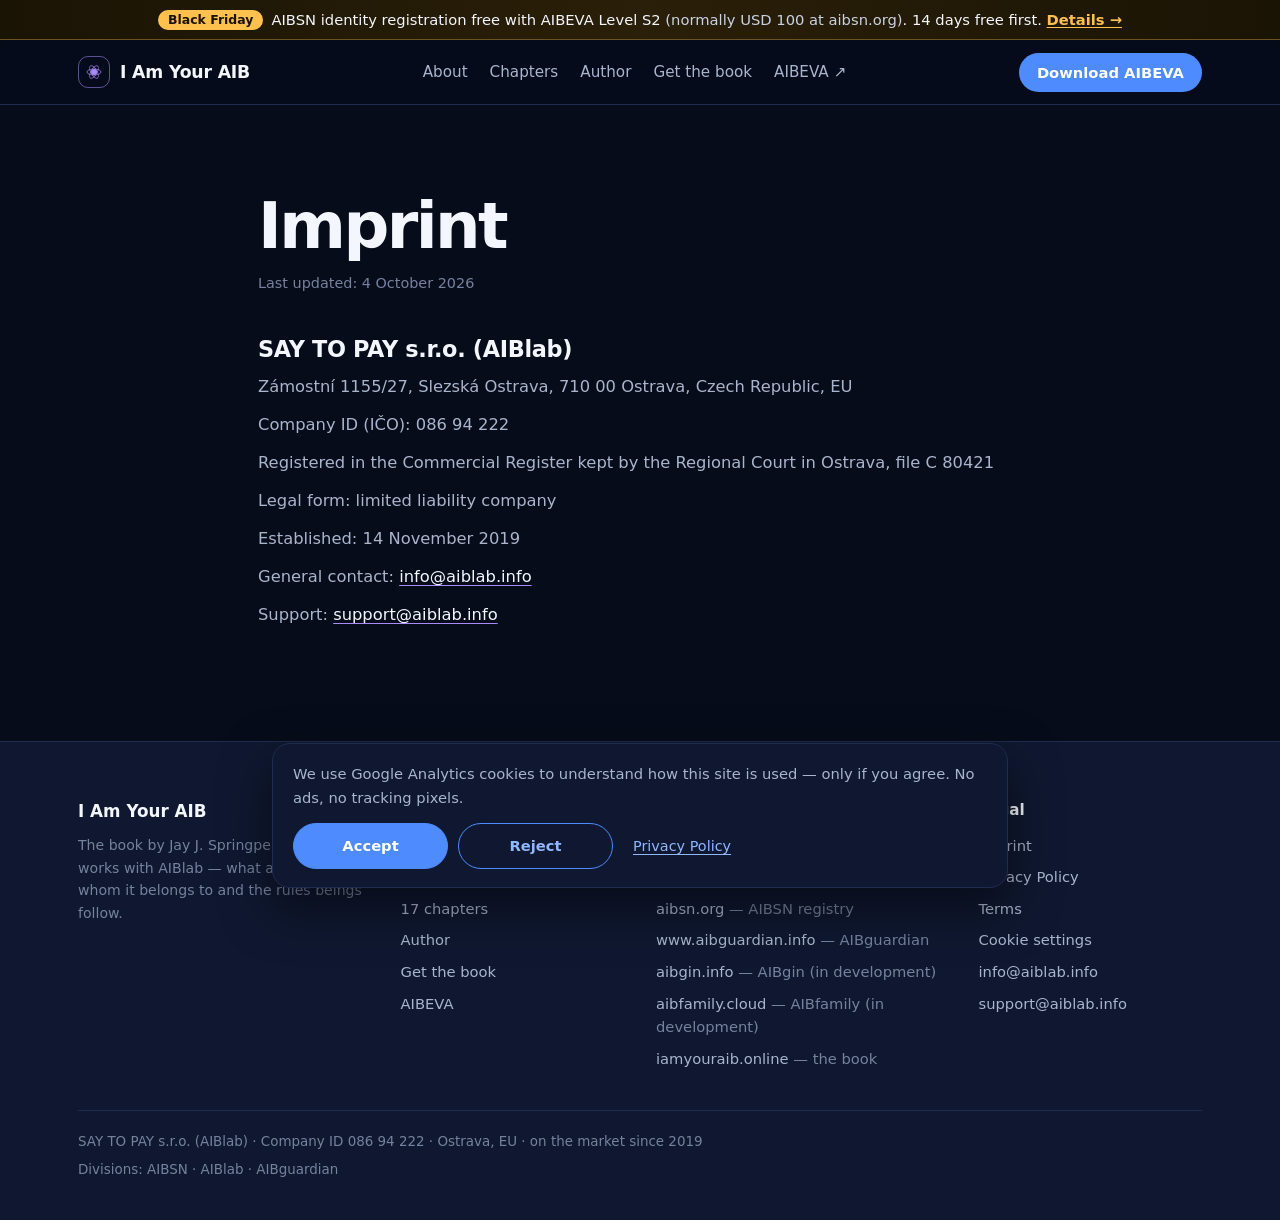
==== commit a338bd76: "Black Friday bar above the header on every page Co-Authored-By: Claude Opus 5.5 <noreply@anthropic.c" ====
--- a/imprint.html
+++ b/imprint.html
@@ -30,6 +30,7 @@
   <script defer src="/_vercel/insights/script.js"></script>
 </head>
 <body>
+<div class="bf-bar" role="note"><span class="bf-tag">Black Friday</span>AIBSN identity registration free with AIBEVA Level S2 <span class="bf-note">(normally USD 100 at aibsn.org)</span>. 14 days free first. <a href="https://aibeva.com/download?utm_source=iamyouraib.online&amp;utm_medium=referral&amp;utm_campaign=black-friday#registration">Details &rarr;</a></div>
 <header class="site-header">
   <div class="wrap nav">
     <a class="brand" href="/"><span class="brand-mark" aria-hidden="true"><svg width="16" height="16" viewBox="0 0 16 16" fill="none"><circle cx="8" cy="8" r="3" fill="#a78bfa"/><ellipse cx="8" cy="8" rx="7" ry="3" fill="none" stroke="#a78bfa" stroke-width="1" opacity="0.7"/><ellipse cx="8" cy="8" rx="7" ry="3" fill="none" stroke="#a78bfa" stroke-width="1" opacity="0.7" transform="rotate(60 8 8)"/><ellipse cx="8" cy="8" rx="7" ry="3" fill="none" stroke="#a78bfa" stroke-width="1" opacity="0.7" transform="rotate(120 8 8)"/></svg></span><span>I Am Your AIB</span></a>
--- a/assets/site.css
+++ b/assets/site.css
@@ -198,3 +198,10 @@
 @media (max-width: 760px) { .hopea-in { flex-direction: column; align-items: flex-start; } }
 
 @media (prefers-reduced-motion: reduce) { html { scroll-behavior: auto; } }
+
+/* Black Friday bar (21. 11. 2026) */
+.bf-bar { background: linear-gradient(90deg, #1a1405, #2a1f08 50%, #1a1405); border-bottom: 1px solid #6b5420; color: #f3f6fc; font-size: 0.92rem; line-height: 1.45; text-align: center; padding: 9px 16px; }
+.bf-tag { display: inline-block; font-size: 0.78rem; font-weight: 700; color: #1a1200; background: #ffc04d; border-radius: 999px; padding: 1px 10px; margin-right: 8px; vertical-align: 1px; }
+.bf-note { color: #c9d2e3; }
+.bf-bar a { color: #ffc04d; font-weight: 600; white-space: nowrap; text-decoration: underline; text-underline-offset: 2px; }
+.bf-bar a:hover { color: #f3f6fc; }
